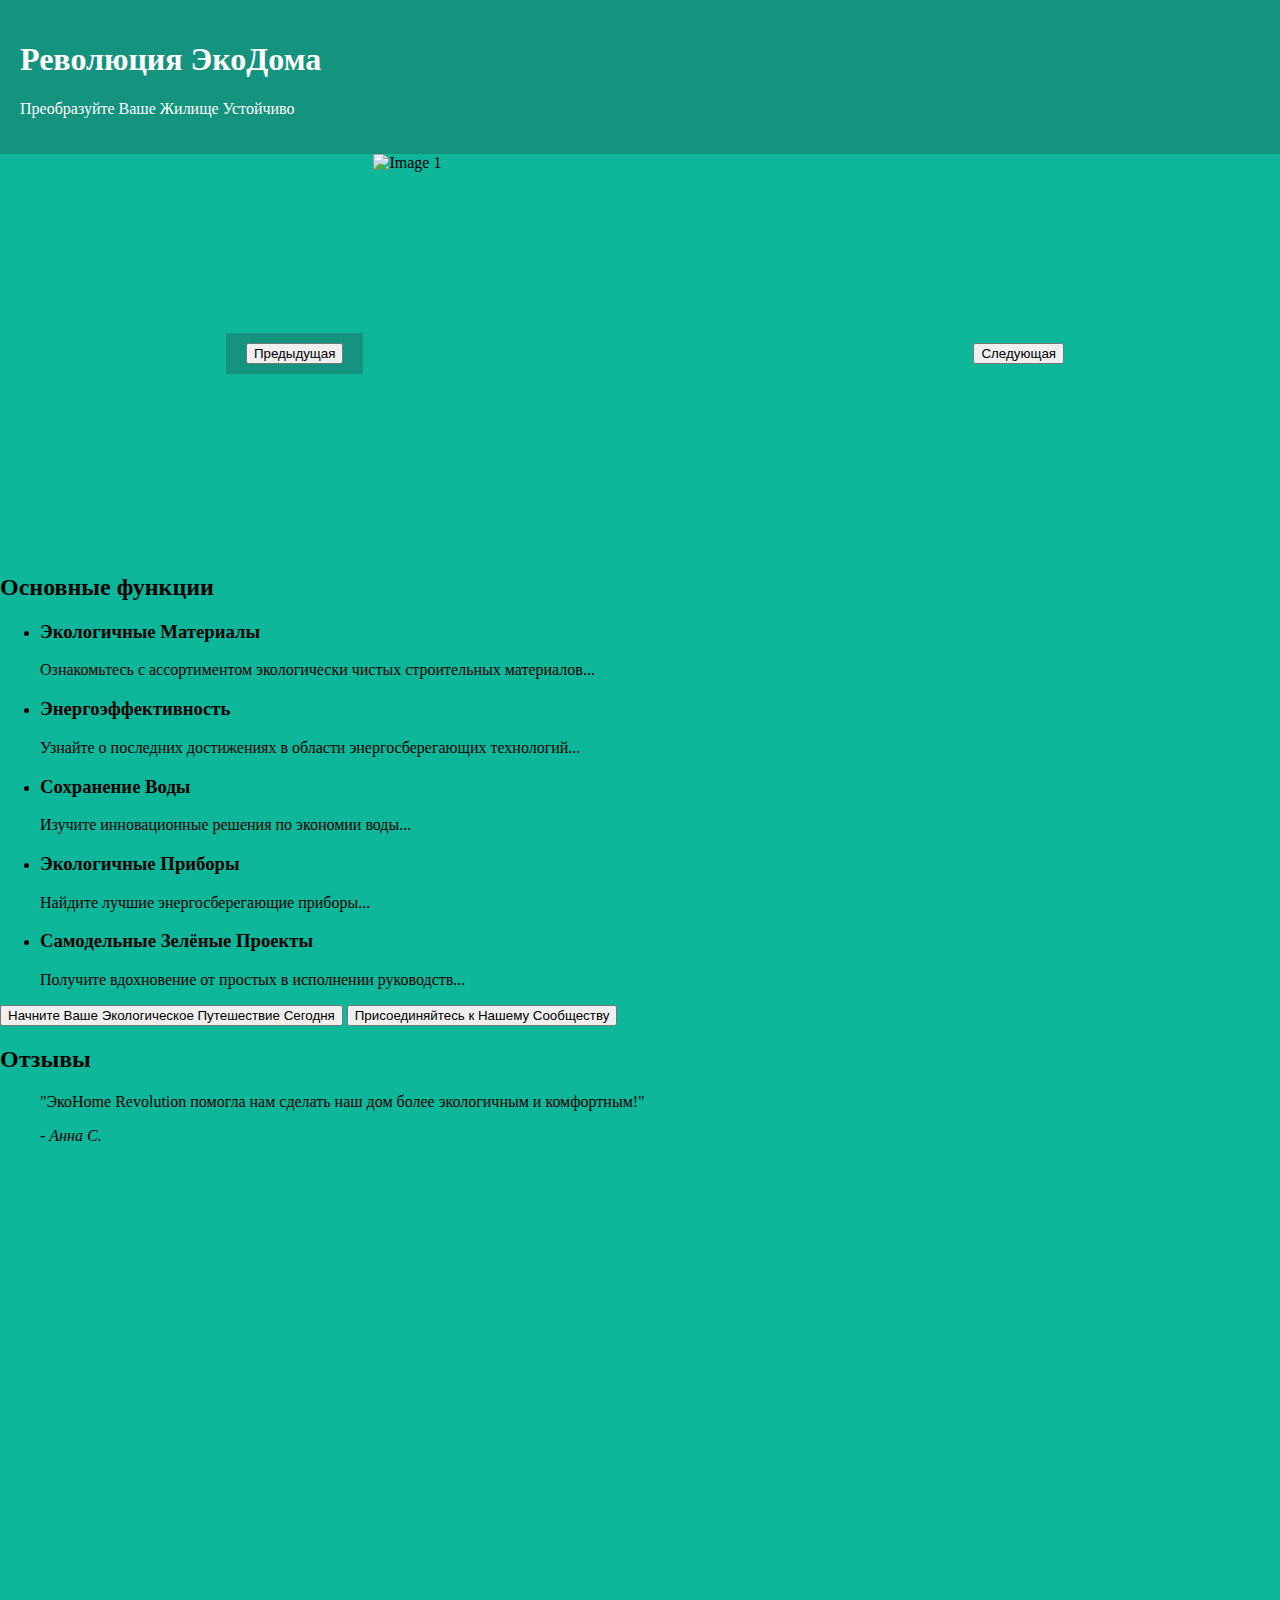
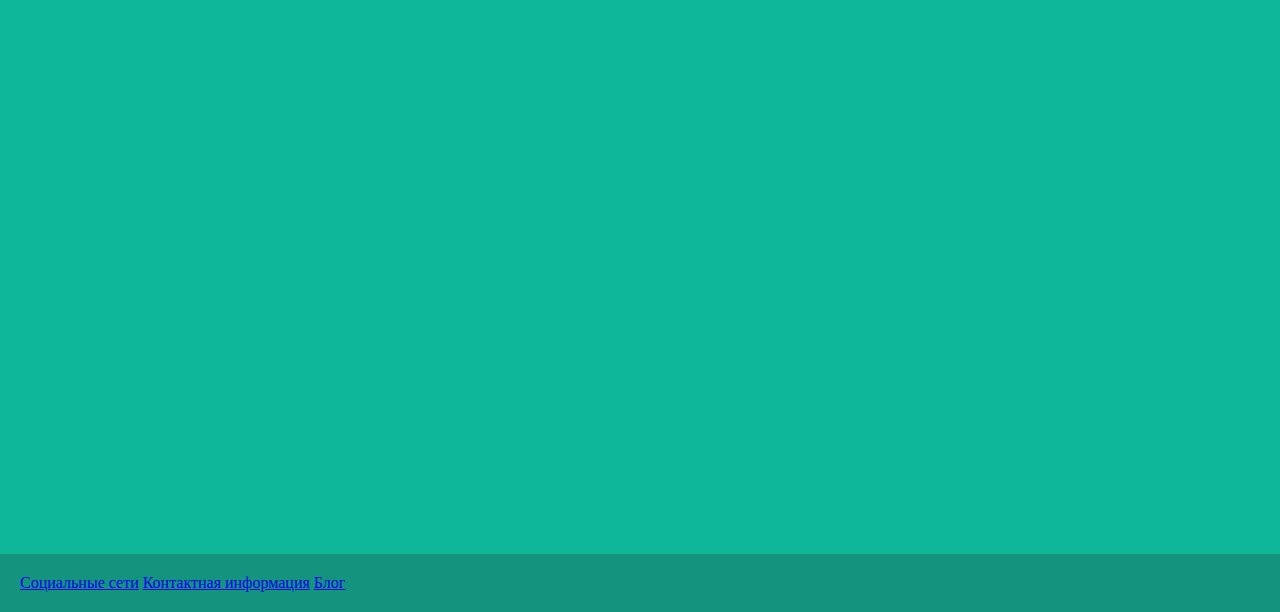
==== index.html @ 84149070 "my first commit" ====
<!DOCTYPE html>
<html lang="ru">

<head>
    <meta charset="UTF-8">
    <meta name="viewport" content="width=device-width, initial-scale=1.0">
    <title>Революция ЭкоДома - Преобразуйте Ваше Жилище Устойчиво</title>
    <link rel="stylesheet" href="./styles/style.css">
</head>

<body>
    <header>
        <h1>Революция ЭкоДома</h1>
        <p>Преобразуйте Ваше Жилище Устойчиво</p>
    </header>
    <main>
        <section class="hero">
            <div class="gallery">
                <div class="image-stack">
                    <div class="button_back">
                        <button id="prevBtn" onclick="prevImage()">Предыдущая</button>
                    </div>

                    <div class="stack-container">
                        <img src="https://avatars.mds.yandex.net/i?id=64784348c8e9addac2e229ce92c6acfcd8fd7e4e-9739761-images-thumbs&n=13"
                            alt="Image 1" class="stack-image active">
                        <img src="https://avatars.mds.yandex.net/i?id=4c1ae6e4744b69b6feb554094025d0c85c5f2c36-10375548-images-thumbs&n=13"
                            alt="Image 2" class="stack-image">
                        <img src="https://avatars.mds.yandex.net/i?id=a7459d3ee7f84d182a170e7245da6c1afcbdee4f-10501287-images-thumbs&n=13"
                            alt="Image 3" class="stack-image">
                        <!-- Добавьте больше изображений по мере необходимости -->
                    </div>
                    <div class="button_next">
                        <button id="nextBtn" onclick="nextImage()">Следующая</button>
                    </div>
                </div>


            </div>


        </section>
        <section class="features">
            <h2>Основные функции</h2>
            <ul>
                <li>
                    <h3>Экологичные Материалы</h3>
                    <p>Ознакомьтесь с ассортиментом экологически чистых строительных материалов...</p>
                </li>
                <li>
                    <h3>Энергоэффективность</h3>
                    <p>Узнайте о последних достижениях в области энергосберегающих технологий...</p>
                </li>
                <li>
                    <h3>Сохранение Воды</h3>
                    <p>Изучите инновационные решения по экономии воды...</p>
                </li>
                <li>
                    <h3>Экологичные Приборы</h3>
                    <p>Найдите лучшие энергосберегающие приборы...</p>
                </li>
                <li>
                    <h3>Самодельные Зелёные Проекты</h3>
                    <p>Получите вдохновение от простых в исполнении руководств...</p>
                </li>
            </ul>
        </section>
        <section class="cta">
            <button>Начните Ваше Экологическое Путешествие Сегодня</button>
            <button>Присоединяйтесь к Нашему Сообществу</button>
        </section>
        <section class="testimonials">
            <h2>Отзывы</h2>
            <blockquote>
                <p>"ЭкоHome Revolution помогла нам сделать наш дом более экологичным и комфортным!"</p>
                <cite>- Анна С.</cite>
            </blockquote>
        </section>
    </main>
    <footer>
        <nav>
            <a href="#">Социальные сети</a>
            <a href="#">Контактная информация</a>
            <a href="#">Блог</a>
        </nav>
    </footer>
    <script src="./JavaScript/jsScript.js"></script>
</body>

</html>
---- styles/style.css ----
body {
    margin: 0px;
    background-color: #0eb69a;
    transition: background-color 0.5s ease;
}

header, footer {
    background-color: #14937e;
   color: white;
    padding: 20px;
}

main {
    height: 2000px;
}

.gallery {
    display: flex;
    justify-content: center;
}
.image-stack {
    display: flex;
    align-items: center;
}

.stack-container {
    position: relative;
    width: 600px;
    height: 400px;
    overflow: hidden;
}

.stack-image {
    position: absolute;
    width: 100%;
    height: 100%;
    object-fit: cover;
    transition: opacity 0.5s ease;
    opacity: 0;
}

.stack-image.active {
    opacity: 1;
}

.button_back {
    margin: 10px;
    padding: 10px 20px;
    font-size: 16px;
    cursor: pointer;
    background-color: #14937e;
}
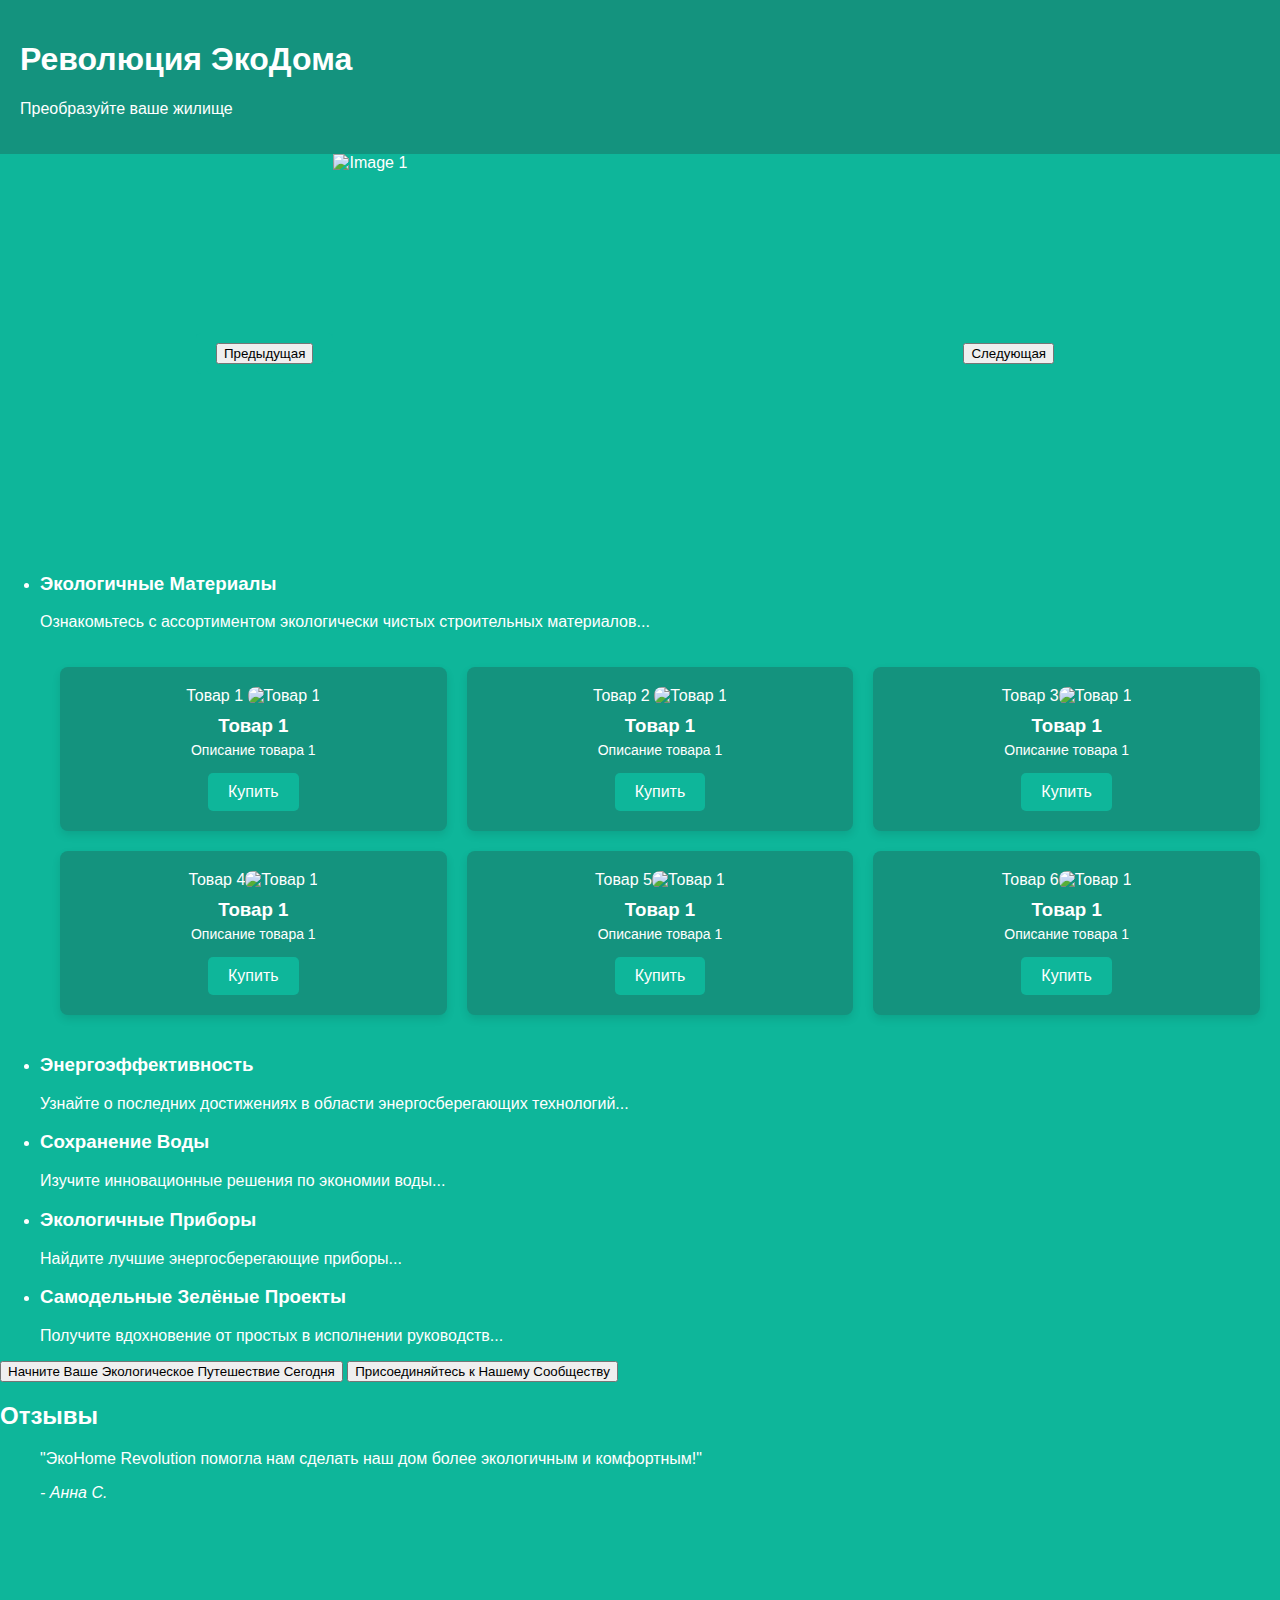
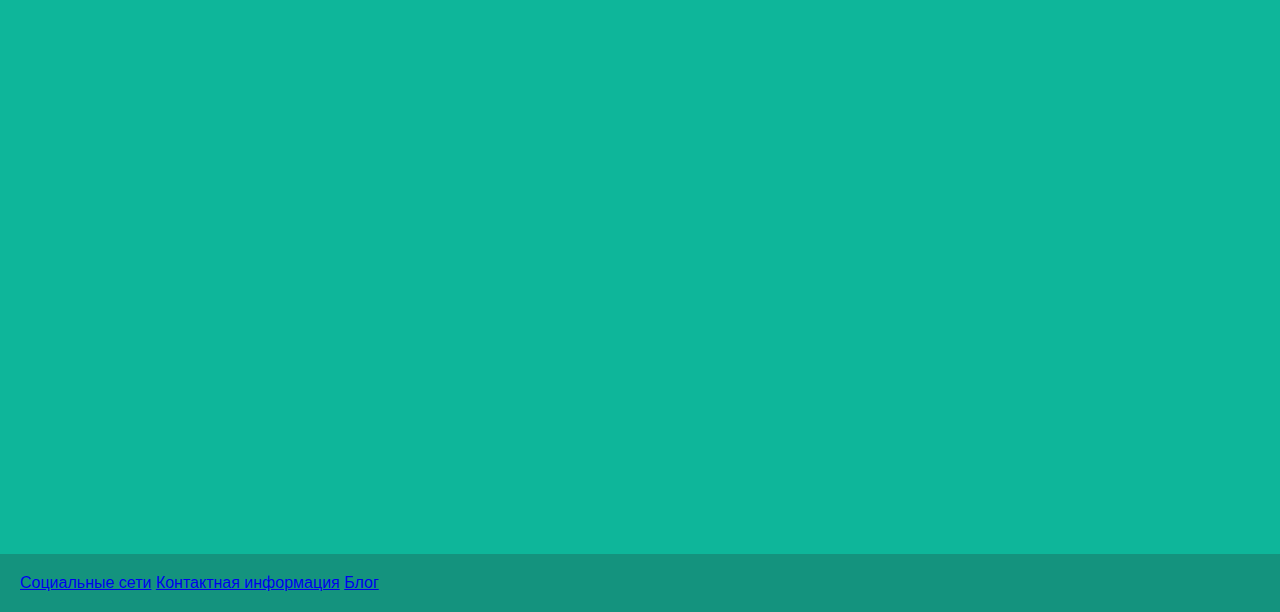
==== commit 8b9ab428: "commit from 29 june" ====
--- a/index.html
+++ b/index.html
@@ -5,13 +5,16 @@
     <meta charset="UTF-8">
     <meta name="viewport" content="width=device-width, initial-scale=1.0">
     <title>Революция ЭкоДома - Преобразуйте Ваше Жилище Устойчиво</title>
-    <link rel="stylesheet" href="./styles/style.css">
+    <link rel="stylesheet" href="./styles/MainStyles.css">
+    <link rel="stylesheet" href="./styles/GalleryStyles.css">
+    <link rel="stylesheet" href="./styles/BuildingMaterilas.css">
+
 </head>
 
 <body>
     <header>
         <h1>Революция ЭкоДома</h1>
-        <p>Преобразуйте Ваше Жилище Устойчиво</p>
+        <p>Преобразуйте ваше жилище</p>
     </header>
     <main>
         <section class="hero">
@@ -41,11 +44,52 @@
 
         </section>
         <section class="features">
-            <h2>Основные функции</h2>
             <ul>
                 <li>
                     <h3>Экологичные Материалы</h3>
                     <p>Ознакомьтесь с ассортиментом экологически чистых строительных материалов...</p>
+                    <div class="container">
+                        <div class="product">Товар 1
+                            <img src="" alt="Товар 1">
+                            <h3>Товар 1</h3>
+                            <p>Описание товара 1</p>
+                            <a href="https://example.com/buy/2" class="buy-button">Купить</a>
+                        </div>
+                    <div class="product">Товар 2
+                        <img src="path/to/image1.jpg" alt="Товар 1">
+                        <h3>Товар 1</h3>
+                        <p>Описание товара 1</p>
+                        <a href="https://example.com/buy/2" class="buy-button">Купить</a>
+                    </div>
+                    
+                    <div class="product">Товар 3<img src="path/to/image1.jpg" alt="Товар 1">
+                        <h3>Товар 1</h3>
+                        <p>Описание товара 1</p>
+                        <a href="https://example.com/buy/2" class="buy-button">Купить</a>
+                    </div>
+                    
+                    <div class="product">Товар 4<img src="path/to/image1.jpg" alt="Товар 1">
+                        <h3>Товар 1</h3>
+                        <p>Описание товара 1</p>
+                        <a href="https://example.com/buy/2" class="buy-button">Купить</a>
+                    </div>
+                    
+                    <div class="product">Товар 5<img src="path/to/image1.jpg" alt="Товар 1">
+                        <h3>Товар 1</h3>
+                        <p>Описание товара 1</p>
+                        <a href="https://example.com/buy/2" class="buy-button">Купить</a>
+                    </div>
+                    
+                    <div class="product">Товар 6<img src="path/to/image1.jpg" alt="Товар 1">
+                        <h3>Товар 1</h3>
+                        <p>Описание товара 1</p>
+                        <a href="https://example.com/buy/2" class="buy-button">Купить</a>
+                    </div>
+                    
+                    </div>
+                    <!-- Добавьте больше товаров по необходимости -->
+                    </div>
+
                 </li>
                 <li>
                     <h3>Энергоэффективность</h3>
--- a/styles/MainStyles.css
+++ b/styles/MainStyles.css
@@ -0,0 +1,19 @@
+body {
+    margin: 0px;
+    background-color: #0eb69a;
+    transition: background-color 0.5s ease;
+    font-family: Arial, sans-serif;
+    color: white;
+}
+
+header, footer {
+    background-color: #14937e;
+   color: white;
+    padding: 20px;
+}
+
+main {
+    height: 2000px;
+}
+
+
--- a/styles/GalleryStyles.css
+++ b/styles/GalleryStyles.css
@@ -0,0 +1,53 @@
+.gallery {
+    display: flex;
+    justify-content: center;
+}
+.image-stack {
+    display: flex;
+    align-items: center;
+}
+
+.stack-container {
+    position: relative;
+    width: 600px;
+    height: 400px;
+    overflow: hidden;
+}
+
+.stack-image {
+    position: absolute;
+    width: 100%;
+    height: 100%;
+    object-fit: cover;
+    transition: opacity 0.5s ease;
+    opacity: 0;
+}
+
+.stack-image.active {
+    opacity: 1;
+}
+
+.button_back {
+    /* margin: 10px;
+    padding: 10px 20px;
+    font-size: 16px;
+    cursor: pointer;
+    text-decoration: none;
+    background-color: #0eb69a; */
+    display: inline-block;
+    background-color: #0eb69a;
+    color: white;
+    text-decoration: none;
+    padding: 10px 20px;
+    border-radius: 5px;
+    cursor: pointer;
+    transition: background-color 0.3s ease;
+}
+
+.button_next {
+    margin: 10px;
+    padding: 10px 20px;
+    font-size: 16px;
+    cursor: pointer;
+    background-color: #0eb69a;
+}--- a/styles/BuildingMaterilas.css
+++ b/styles/BuildingMaterilas.css
@@ -0,0 +1,51 @@
+.container {
+    display: grid;
+    grid-template-columns: repeat(auto-fit, minmax(200px, 1fr));
+    gap: 20px;
+    padding: 20px;
+}
+
+.product {
+    background-color: #14937e;
+    padding: 20px;
+    text-align: center;
+    border-radius: 8px;
+    box-shadow: 0 4px 8px rgba(0, 0, 0, 0.1);
+}
+
+.product img {
+    width: 100%;
+    height: 200px;
+    object-fit: cover;
+    border-radius: 8px;
+}
+
+.product h3 {
+    margin: 10px 0 5px;
+}
+
+.product p {
+    margin: 5px 0 15px;
+    font-size: 14px;
+}
+
+.buy-button {
+    display: inline-block;
+    background-color: #0eb69a;
+    color: white;
+    text-decoration: none;
+    padding: 10px 20px;
+    border-radius: 5px;
+    cursor: pointer;
+    transition: background-color 0.3s ease;
+}
+
+.buy-button:hover {
+    background-color: #00521d;
+}
+
+@media (min-width: 768px) {
+    .container {
+        grid-template-columns: repeat(3, 1fr);
+    }
+}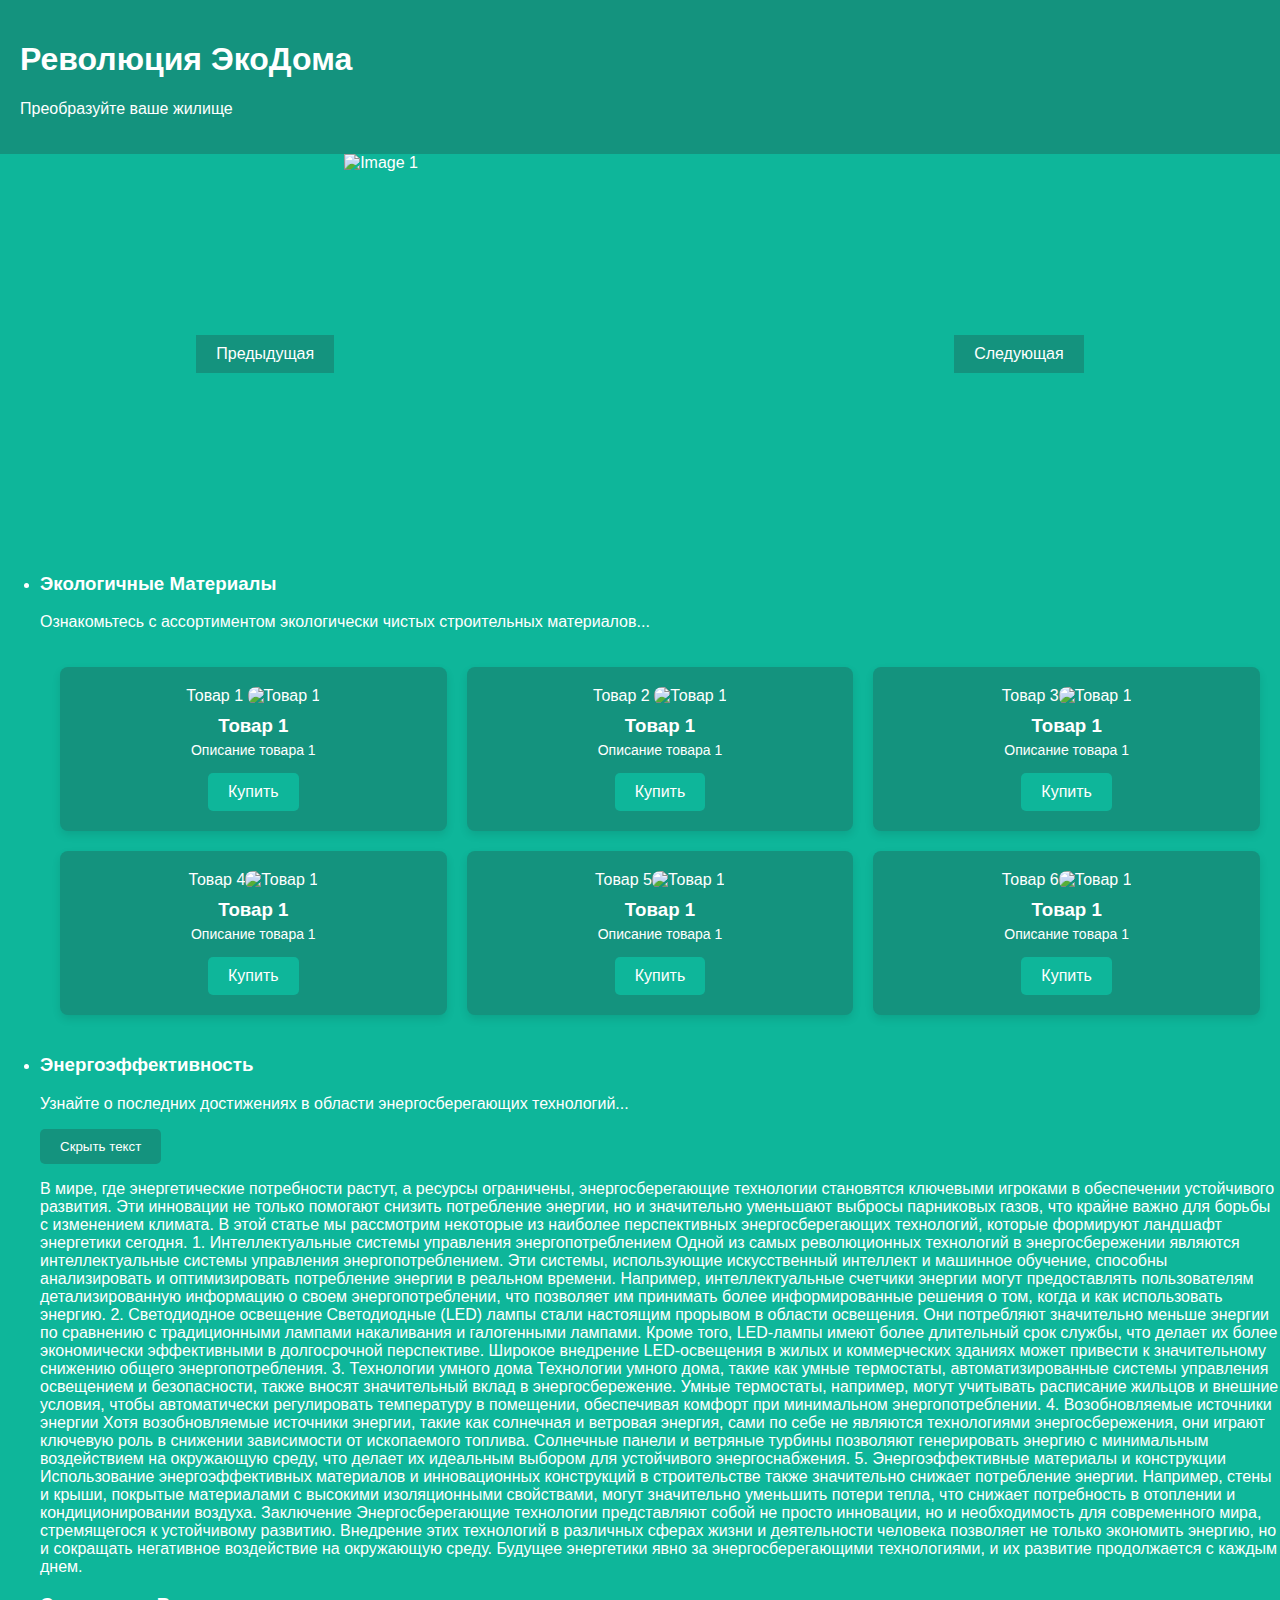
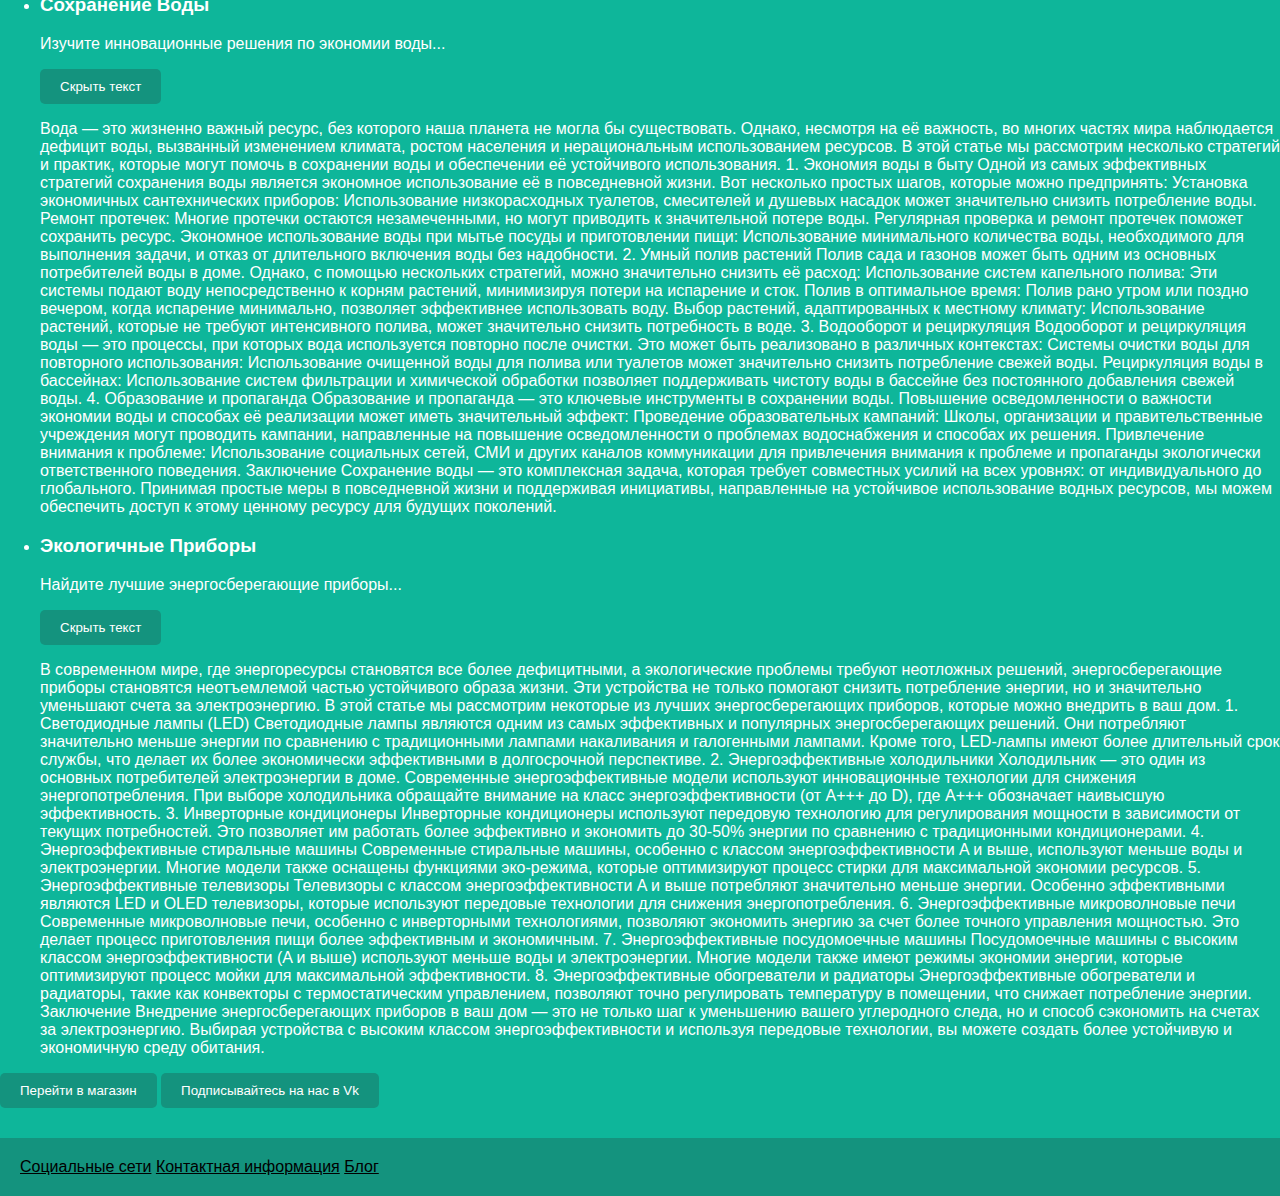
==== commit bb740742: "commit from 30 July" ====
--- a/index.html
+++ b/index.html
@@ -8,7 +8,7 @@
     <link rel="stylesheet" href="./styles/MainStyles.css">
     <link rel="stylesheet" href="./styles/GalleryStyles.css">
     <link rel="stylesheet" href="./styles/BuildingMaterilas.css">
-
+    <link rel="stylesheet" href="./styles/Style_for_hidden_text.css">
 </head>
 
 <body>
@@ -20,9 +20,9 @@
         <section class="hero">
             <div class="gallery">
                 <div class="image-stack">
-                    <div class="button_back">
-                        <button id="prevBtn" onclick="prevImage()">Предыдущая</button>
-                    </div>
+                    
+                        <button class="button_back" id="prevBtn" onclick="prevImage()">Предыдущая</button>
+                    
 
                     <div class="stack-container">
                         <img src="https://avatars.mds.yandex.net/i?id=64784348c8e9addac2e229ce92c6acfcd8fd7e4e-9739761-images-thumbs&n=13"
@@ -33,9 +33,9 @@
                             alt="Image 3" class="stack-image">
                         <!-- Добавьте больше изображений по мере необходимости -->
                     </div>
-                    <div class="button_next">
-                        <button id="nextBtn" onclick="nextImage()">Следующая</button>
-                    </div>
+                    
+                        <button class="button_next" id="nextBtn" onclick="nextImage()">Следующая</button>
+                    <!--  -->
                 </div>
 
 
@@ -71,19 +71,19 @@
                     <div class="product">Товар 4<img src="path/to/image1.jpg" alt="Товар 1">
                         <h3>Товар 1</h3>
                         <p>Описание товара 1</p>
-                        <a href="https://example.com/buy/2" class="buy-button">Купить</a>
+                        <a href="#" class="buy-button">Купить</a>
                     </div>
                     
                     <div class="product">Товар 5<img src="path/to/image1.jpg" alt="Товар 1">
                         <h3>Товар 1</h3>
                         <p>Описание товара 1</p>
-                        <a href="https://example.com/buy/2" class="buy-button">Купить</a>
+                        <a href="#" class="buy-button">Купить</a>
                     </div>
                     
                     <div class="product">Товар 6<img src="path/to/image1.jpg" alt="Товар 1">
                         <h3>Товар 1</h3>
                         <p>Описание товара 1</p>
-                        <a href="https://example.com/buy/2" class="buy-button">Купить</a>
+                        <a href="#" class="buy-button">Купить</a>
                     </div>
                     
                     </div>
@@ -94,41 +94,127 @@
                 <li>
                     <h3>Энергоэффективность</h3>
                     <p>Узнайте о последних достижениях в области энергосберегающих технологий...</p>
+                    <button class="hidden_button" id="toggleButton">Скрыть текст</button>
+                    <p id="textToHide">В мире, где энергетические потребности растут, а ресурсы ограничены, энергосберегающие технологии становятся ключевыми игроками в обеспечении устойчивого развития. Эти инновации не только помогают снизить потребление энергии, но и значительно уменьшают выбросы парниковых газов, что крайне важно для борьбы с изменением климата. В этой статье мы рассмотрим некоторые из наиболее перспективных энергосберегающих технологий, которые формируют ландшафт энергетики сегодня.
+
+                        1. Интеллектуальные системы управления энергопотреблением
+                        Одной из самых революционных технологий в энергосбережении являются интеллектуальные системы управления энергопотреблением. Эти системы, использующие искусственный интеллект и машинное обучение, способны анализировать и оптимизировать потребление энергии в реальном времени. Например, интеллектуальные счетчики энергии могут предоставлять пользователям детализированную информацию о своем энергопотреблении, что позволяет им принимать более информированные решения о том, когда и как использовать энергию.
+                        
+                        2. Светодиодное освещение
+                        Светодиодные (LED) лампы стали настоящим прорывом в области освещения. Они потребляют значительно меньше энергии по сравнению с традиционными лампами накаливания и галогенными лампами. Кроме того, LED-лампы имеют более длительный срок службы, что делает их более экономически эффективными в долгосрочной перспективе. Широкое внедрение LED-освещения в жилых и коммерческих зданиях может привести к значительному снижению общего энергопотребления.
+                        
+                        3. Технологии умного дома
+                        Технологии умного дома, такие как умные термостаты, автоматизированные системы управления освещением и безопасности, также вносят значительный вклад в энергосбережение. Умные термостаты, например, могут учитывать расписание жильцов и внешние условия, чтобы автоматически регулировать температуру в помещении, обеспечивая комфорт при минимальном энергопотреблении.
+                        
+                        4. Возобновляемые источники энергии
+                        Хотя возобновляемые источники энергии, такие как солнечная и ветровая энергия, сами по себе не являются технологиями энергосбережения, они играют ключевую роль в снижении зависимости от ископаемого топлива. Солнечные панели и ветряные турбины позволяют генерировать энергию с минимальным воздействием на окружающую среду, что делает их идеальным выбором для устойчивого энергоснабжения.
+                        
+                        5. Энергоэффективные материалы и конструкции
+                        Использование энергоэффективных материалов и инновационных конструкций в строительстве также значительно снижает потребление энергии. Например, стены и крыши, покрытые материалами с высокими изоляционными свойствами, могут значительно уменьшить потери тепла, что снижает потребность в отоплении и кондиционировании воздуха.
+                        
+                        Заключение
+                        Энергосберегающие технологии представляют собой не просто инновации, но и необходимость для современного мира, стремящегося к устойчивому развитию. Внедрение этих технологий в различных сферах жизни и деятельности человека позволяет не только экономить энергию, но и сокращать негативное воздействие на окружающую среду. Будущее энергетики явно за энергосберегающими технологиями, и их развитие продолжается с каждым днем.</p>
                 </li>
                 <li>
                     <h3>Сохранение Воды</h3>
                     <p>Изучите инновационные решения по экономии воды...</p>
+                    <button class="hidden_button2" id="toggleButton2">Скрыть текст</button>
+                    <p id="textToHide2">Вода — это жизненно важный ресурс, без которого наша планета не могла бы существовать. Однако, несмотря на её важность, во многих частях мира наблюдается дефицит воды, вызванный изменением климата, ростом населения и нерациональным использованием ресурсов. В этой статье мы рассмотрим несколько стратегий и практик, которые могут помочь в сохранении воды и обеспечении её устойчивого использования.
+
+                        1. Экономия воды в быту
+                        Одной из самых эффективных стратегий сохранения воды является экономное использование её в повседневной жизни. Вот несколько простых шагов, которые можно предпринять:
+                        
+                        Установка экономичных сантехнических приборов: Использование низкорасходных туалетов, смесителей и душевых насадок может значительно снизить потребление воды.
+                        
+                        Ремонт протечек: Многие протечки остаются незамеченными, но могут приводить к значительной потере воды. Регулярная проверка и ремонт протечек поможет сохранить ресурс.
+                        
+                        Экономное использование воды при мытье посуды и приготовлении пищи: Использование минимального количества воды, необходимого для выполнения задачи, и отказ от длительного включения воды без надобности.
+                        
+                        2. Умный полив растений
+                        Полив сада и газонов может быть одним из основных потребителей воды в доме. Однако, с помощью нескольких стратегий, можно значительно снизить её расход:
+                        
+                        Использование систем капельного полива: Эти системы подают воду непосредственно к корням растений, минимизируя потери на испарение и сток.
+                        
+                        Полив в оптимальное время: Полив рано утром или поздно вечером, когда испарение минимально, позволяет эффективнее использовать воду.
+                        
+                        Выбор растений, адаптированных к местному климату: Использование растений, которые не требуют интенсивного полива, может значительно снизить потребность в воде.
+                        
+                        3. Водооборот и рециркуляция
+                        Водооборот и рециркуляция воды — это процессы, при которых вода используется повторно после очистки. Это может быть реализовано в различных контекстах:
+                        
+                        Системы очистки воды для повторного использования: Использование очищенной воды для полива или туалетов может значительно снизить потребление свежей воды.
+                        
+                        Рециркуляция воды в бассейнах: Использование систем фильтрации и химической обработки позволяет поддерживать чистоту воды в бассейне без постоянного добавления свежей воды.
+                        
+                        4. Образование и пропаганда
+                        Образование и пропаганда — это ключевые инструменты в сохранении воды. Повышение осведомленности о важности экономии воды и способах её реализации может иметь значительный эффект:
+                        
+                        Проведение образовательных кампаний: Школы, организации и правительственные учреждения могут проводить кампании, направленные на повышение осведомленности о проблемах водоснабжения и способах их решения.
+                        
+                        Привлечение внимания к проблеме: Использование социальных сетей, СМИ и других каналов коммуникации для привлечения внимания к проблеме и пропаганды экологически ответственного поведения.
+                        
+                        Заключение
+                        Сохранение воды — это комплексная задача, которая требует совместных усилий на всех уровнях: от индивидуального до глобального. Принимая простые меры в повседневной жизни и поддерживая инициативы, направленные на устойчивое использование водных ресурсов, мы можем обеспечить доступ к этому ценному ресурсу для будущих поколений.</p>
                 </li>
                 <li>
                     <h3>Экологичные Приборы</h3>
                     <p>Найдите лучшие энергосберегающие приборы...</p>
-                </li>
-                <li>
-                    <h3>Самодельные Зелёные Проекты</h3>
-                    <p>Получите вдохновение от простых в исполнении руководств...</p>
+                    <button class="hidden_button3" id="toggleButton3">Скрыть текст</button>
+                    <p id="textToHide3">В современном мире, где энергоресурсы становятся все более дефицитными, а экологические проблемы требуют неотложных решений, энергосберегающие приборы становятся неотъемлемой частью устойчивого образа жизни. Эти устройства не только помогают снизить потребление энергии, но и значительно уменьшают счета за электроэнергию. В этой статье мы рассмотрим некоторые из лучших энергосберегающих приборов, которые можно внедрить в ваш дом.
+
+                        1. Светодиодные лампы (LED)
+                        Светодиодные лампы являются одним из самых эффективных и популярных энергосберегающих решений. Они потребляют значительно меньше энергии по сравнению с традиционными лампами накаливания и галогенными лампами. Кроме того, LED-лампы имеют более длительный срок службы, что делает их более экономически эффективными в долгосрочной перспективе.
+                        
+                        2. Энергоэффективные холодильники
+                        Холодильник — это один из основных потребителей электроэнергии в доме. Современные энергоэффективные модели используют инновационные технологии для снижения энергопотребления. При выборе холодильника обращайте внимание на класс энергоэффективности (от A+++ до D), где A+++ обозначает наивысшую эффективность.
+                        
+                        3. Инверторные кондиционеры
+                        Инверторные кондиционеры используют передовую технологию для регулирования мощности в зависимости от текущих потребностей. Это позволяет им работать более эффективно и экономить до 30-50% энергии по сравнению с традиционными кондиционерами.
+                        
+                        4. Энергоэффективные стиральные машины
+                        Современные стиральные машины, особенно с классом энергоэффективности A и выше, используют меньше воды и электроэнергии. Многие модели также оснащены функциями эко-режима, которые оптимизируют процесс стирки для максимальной экономии ресурсов.
+                        
+                        5. Энергоэффективные телевизоры
+                        Телевизоры с классом энергоэффективности A и выше потребляют значительно меньше энергии. Особенно эффективными являются LED и OLED телевизоры, которые используют передовые технологии для снижения энергопотребления.
+                        
+                        6. Энергоэффективные микроволновые печи
+                        Современные микроволновые печи, особенно с инверторными технологиями, позволяют экономить энергию за счет более точного управления мощностью. Это делает процесс приготовления пищи более эффективным и экономичным.
+                        
+                        7. Энергоэффективные посудомоечные машины
+                        Посудомоечные машины с высоким классом энергоэффективности (A и выше) используют меньше воды и электроэнергии. Многие модели также имеют режимы экономии энергии, которые оптимизируют процесс мойки для максимальной эффективности.
+                        
+                        8. Энергоэффективные обогреватели и радиаторы
+                        Энергоэффективные обогреватели и радиаторы, такие как конвекторы с термостатическим управлением, позволяют точно регулировать температуру в помещении, что снижает потребление энергии.
+                        
+                        Заключение
+                        Внедрение энергосберегающих приборов в ваш дом — это не только шаг к уменьшению вашего углеродного следа, но и способ сэкономить на счетах за электроэнергию. Выбирая устройства с высоким классом энергоэффективности и используя передовые технологии, вы можете создать более устойчивую и экономичную среду обитания.
+                        
+                        </p>
                 </li>
             </ul>
         </section>
         <section class="cta">
-            <button>Начните Ваше Экологическое Путешествие Сегодня</button>
-            <button>Присоединяйтесь к Нашему Сообществу</button>
-        </section>
-        <section class="testimonials">
-            <h2>Отзывы</h2>
-            <blockquote>
-                <p>"ЭкоHome Revolution помогла нам сделать наш дом более экологичным и комфортным!"</p>
-                <cite>- Анна С.</cite>
-            </blockquote>
+            <form class="button" action="#">
+                <button class="to_shop">Перейти в магазин</button>
+            </form>
+            <form class="button" action="#">
+                <button class="letter">Подписывайтесь на нас в Vk</button>
+            </form>
+            
         </section>
     </main>
     <footer>
         <nav>
-            <a href="#">Социальные сети</a>
-            <a href="#">Контактная информация</a>
-            <a href="#">Блог</a>
+            <div class="footer">
+                <a class="footer" href="#">Социальные сети</a>
+                <a class="footer" href="#">Контактная информация</a>
+                <a class="footer" href="#">Блог</a>
+            </div>
+            
         </nav>
     </footer>
-    <script src="./JavaScript/jsScript.js"></script>
+    <script src="./JavaScript/js_for_gallery.js"></script>
+    <script src="./JavaScript/js_for_hidden_text.js"></script>
 </body>
 
 </html>--- a/styles/MainStyles.css
+++ b/styles/MainStyles.css
@@ -12,8 +12,41 @@
     padding: 20px;
 }
 
-main {
-    height: 2000px;
+.footer {
+    color: black;
+}
+.to_shop {
+    margin-bottom: 30px;
+    border-style: none;
+    background-color: #14937e;
+    color: white;
+    text-decoration: none;
+    padding: 10px 20px;
+    border-radius: 5px;
+    cursor: pointer;
+    transition: background-color 0.3s ease;
 }
 
+.to_shop:hover {
+    background-color: #00521d;
+}
 
+.letter {
+    margin-bottom: 30px;
+    border-style: none;
+    background-color: #14937e;
+    color: white;
+    text-decoration: none;
+    padding: 10px 20px;
+    border-radius: 5px;
+    cursor: pointer;
+    transition: background-color 0.3s ease;
+}
+
+.letter:hover {
+    background-color: #00521d;
+}
+
+.button {
+    display: inline-block;
+}
--- a/styles/GalleryStyles.css
+++ b/styles/GalleryStyles.css
@@ -28,26 +28,22 @@
 }
 
 .button_back {
-    /* margin: 10px;
-    padding: 10px 20px;
-    font-size: 16px;
-    cursor: pointer;
-    text-decoration: none;
-    background-color: #0eb69a; */
-    display: inline-block;
-    background-color: #0eb69a;
-    color: white;
-    text-decoration: none;
-    padding: 10px 20px;
-    border-radius: 5px;
-    cursor: pointer;
-    transition: background-color 0.3s ease;
-}
-
-.button_next {
     margin: 10px;
     padding: 10px 20px;
     font-size: 16px;
     cursor: pointer;
-    background-color: #0eb69a;
+    background-color: #14937e;
+    color: white;
+    border-style: none;
+}
+
+.button_next {
+    display: inline-block;
+    margin: 10px;
+    padding: 10px 20px;
+    font-size: 16px;
+    cursor: pointer;
+    background-color: #14937e;
+    color: white;
+    border-style: none;
 }--- a/styles/Style_for_hidden_text.css
+++ b/styles/Style_for_hidden_text.css
@@ -0,0 +1,36 @@
+.hidden {
+    display: none;
+}
+
+.hidden_button {display: inline-block;
+    background-color: #14937e;
+    color: white;
+    text-decoration: none;
+    padding: 10px 20px;
+    border-radius: 5px;
+    cursor: pointer;
+    border-style: none;
+    transition: background-color 0.3s ease;
+}
+
+.hidden_button2 {display: inline-block;
+    background-color: #14937e;
+    color: white;
+    text-decoration: none;
+    padding: 10px 20px;
+    border-radius: 5px;
+    cursor: pointer;
+    border-style: none;
+    transition: background-color 0.3s ease;
+}
+
+.hidden_button3 {display: inline-block;
+    background-color: #14937e;
+    color: white;
+    text-decoration: none;
+    padding: 10px 20px;
+    border-radius: 5px;
+    cursor: pointer;
+    border-style: none;
+    transition: background-color 0.3s ease;
+}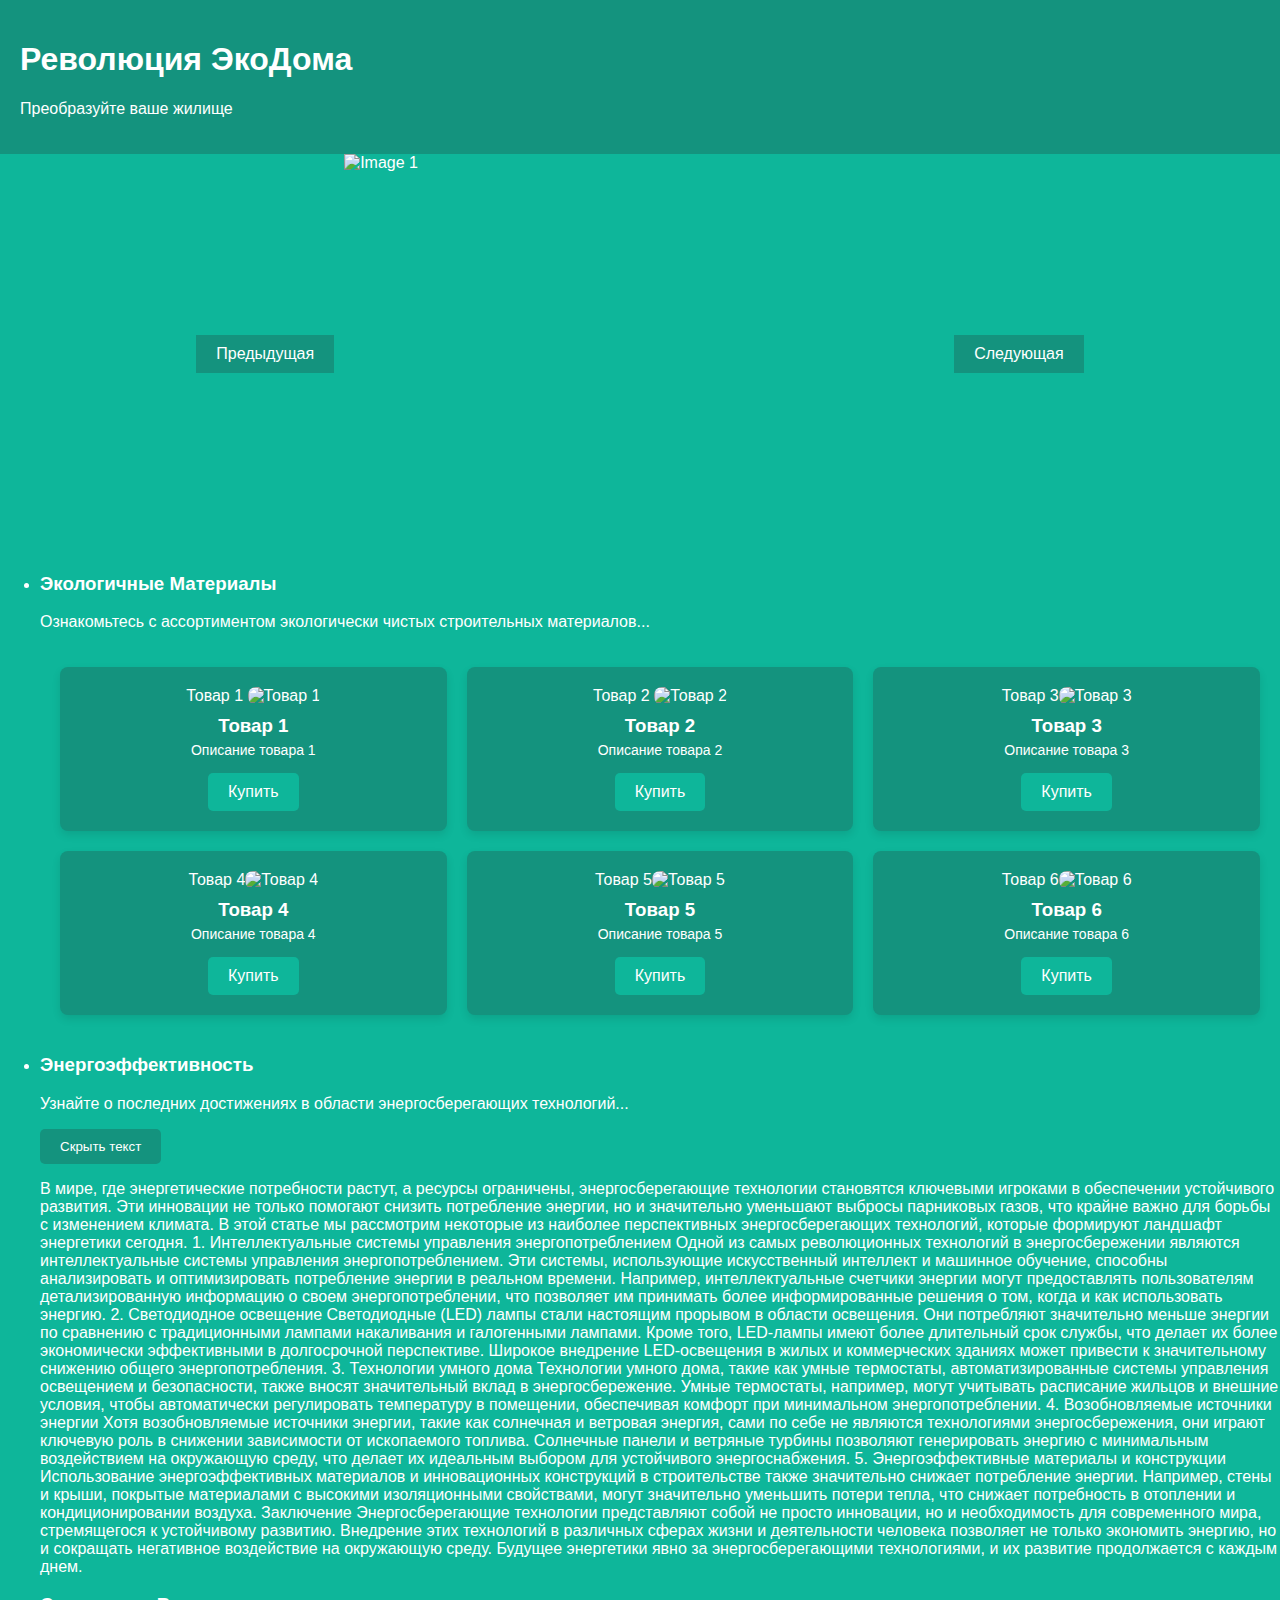
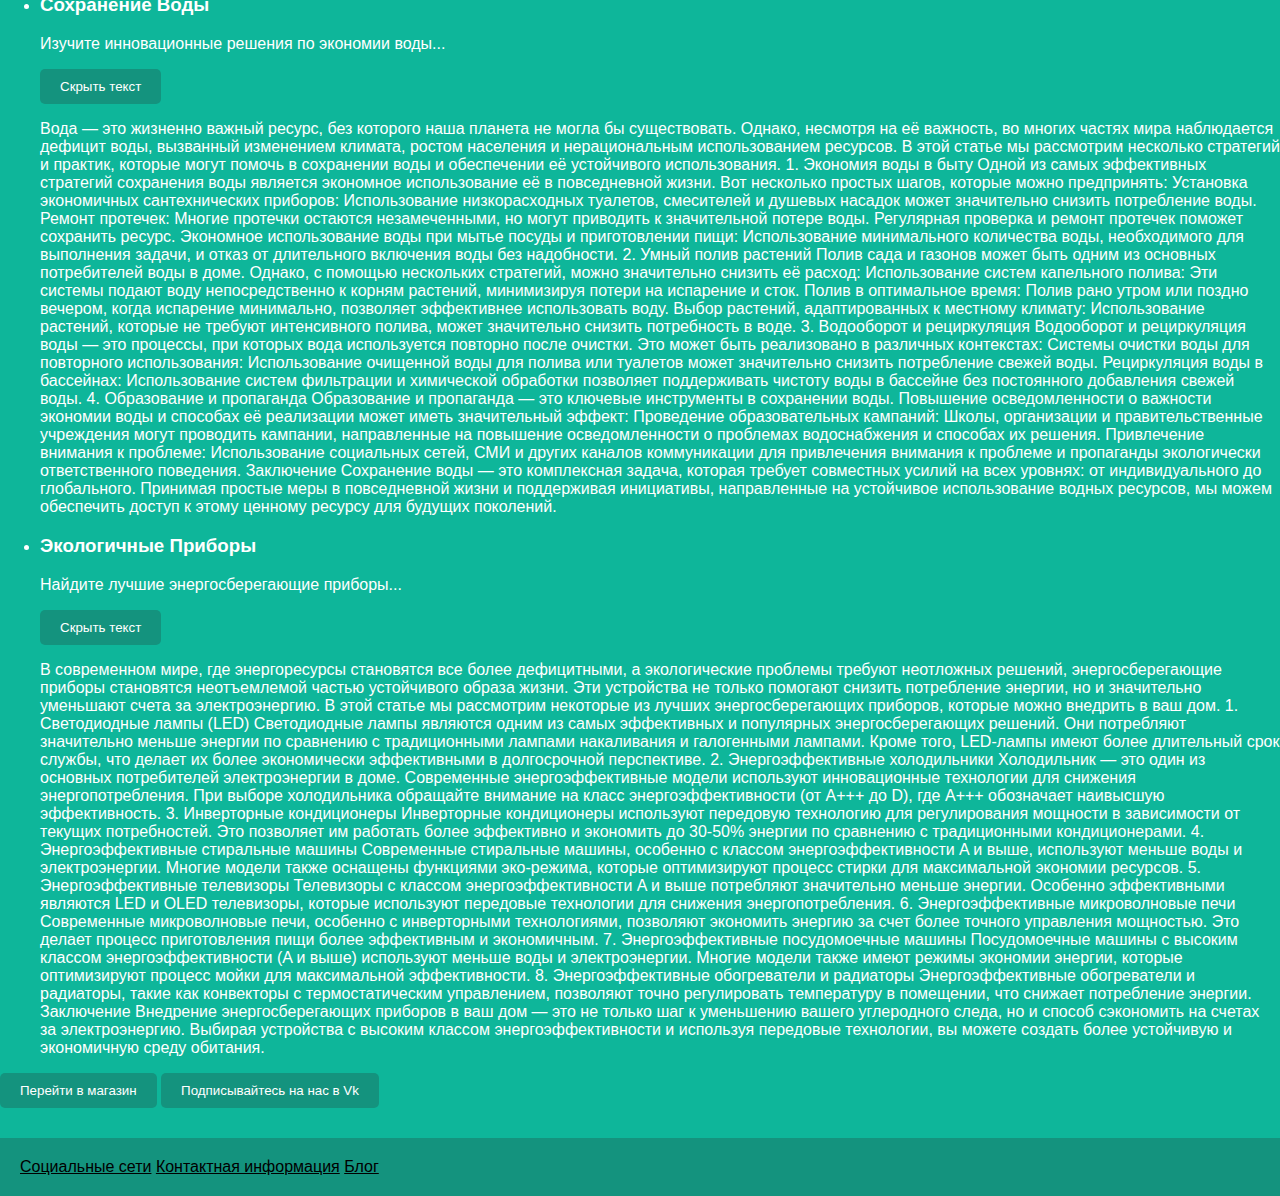
==== commit 5405abe2: "Need to update" ====
--- a/index.html
+++ b/index.html
@@ -56,33 +56,33 @@
                             <a href="https://example.com/buy/2" class="buy-button">Купить</a>
                         </div>
                     <div class="product">Товар 2
-                        <img src="path/to/image1.jpg" alt="Товар 1">
-                        <h3>Товар 1</h3>
-                        <p>Описание товара 1</p>
-                        <a href="https://example.com/buy/2" class="buy-button">Купить</a>
-                    </div>
-                    
-                    <div class="product">Товар 3<img src="path/to/image1.jpg" alt="Товар 1">
-                        <h3>Товар 1</h3>
-                        <p>Описание товара 1</p>
-                        <a href="https://example.com/buy/2" class="buy-button">Купить</a>
-                    </div>
-                    
-                    <div class="product">Товар 4<img src="path/to/image1.jpg" alt="Товар 1">
-                        <h3>Товар 1</h3>
-                        <p>Описание товара 1</p>
+                        <img src="path/to/image1.jpg" alt="Товар 2">
+                        <h3>Товар 2</h3>
+                        <p>Описание товара 2</p>
+                        <a href="https://example.com/buy/3" class="buy-button">Купить</a>
+                    </div>
+                    
+                    <div class="product">Товар 3<img src="path/to/image1.jpg" alt="Товар 3">
+                        <h3>Товар 3</h3>
+                        <p>Описание товара 3</p>
+                        <a href="https://example.com/buy/4" class="buy-button">Купить</a>
+                    </div>
+                    
+                    <div class="product">Товар 4<img src="path/to/image1.jpg" alt="Товар 4">
+                        <h3>Товар 4</h3>
+                        <p>Описание товара 4</p>
                         <a href="#" class="buy-button">Купить</a>
                     </div>
                     
-                    <div class="product">Товар 5<img src="path/to/image1.jpg" alt="Товар 1">
-                        <h3>Товар 1</h3>
-                        <p>Описание товара 1</p>
+                    <div class="product">Товар 5<img src="path/to/image1.jpg" alt="Товар 5">
+                        <h3>Товар 5</h3>
+                        <p>Описание товара 5</p>
                         <a href="#" class="buy-button">Купить</a>
                     </div>
                     
-                    <div class="product">Товар 6<img src="path/to/image1.jpg" alt="Товар 1">
-                        <h3>Товар 1</h3>
-                        <p>Описание товара 1</p>
+                    <div class="product">Товар 6<img src="path/to/image1.jpg" alt="Товар 6">
+                        <h3>Товар 6</h3>
+                        <p>Описание товара 6</p>
                         <a href="#" class="buy-button">Купить</a>
                     </div>
                     
--- a/styles/GalleryStyles.css
+++ b/styles/GalleryStyles.css
@@ -27,7 +27,7 @@
     opacity: 1;
 }
 
-.button_back {
+.button_back, .button_next {
     margin: 10px;
     padding: 10px 20px;
     font-size: 16px;
@@ -37,13 +37,10 @@
     border-style: none;
 }
 
-.button_next {
-    display: inline-block;
-    margin: 10px;
-    padding: 10px 20px;
-    font-size: 16px;
-    cursor: pointer;
-    background-color: #14937e;
-    color: white;
-    border-style: none;
+.button_back:hover {
+    background-color: #00521d;
+}
+
+.button_next:hover {
+    background-color: #00521d;
 }